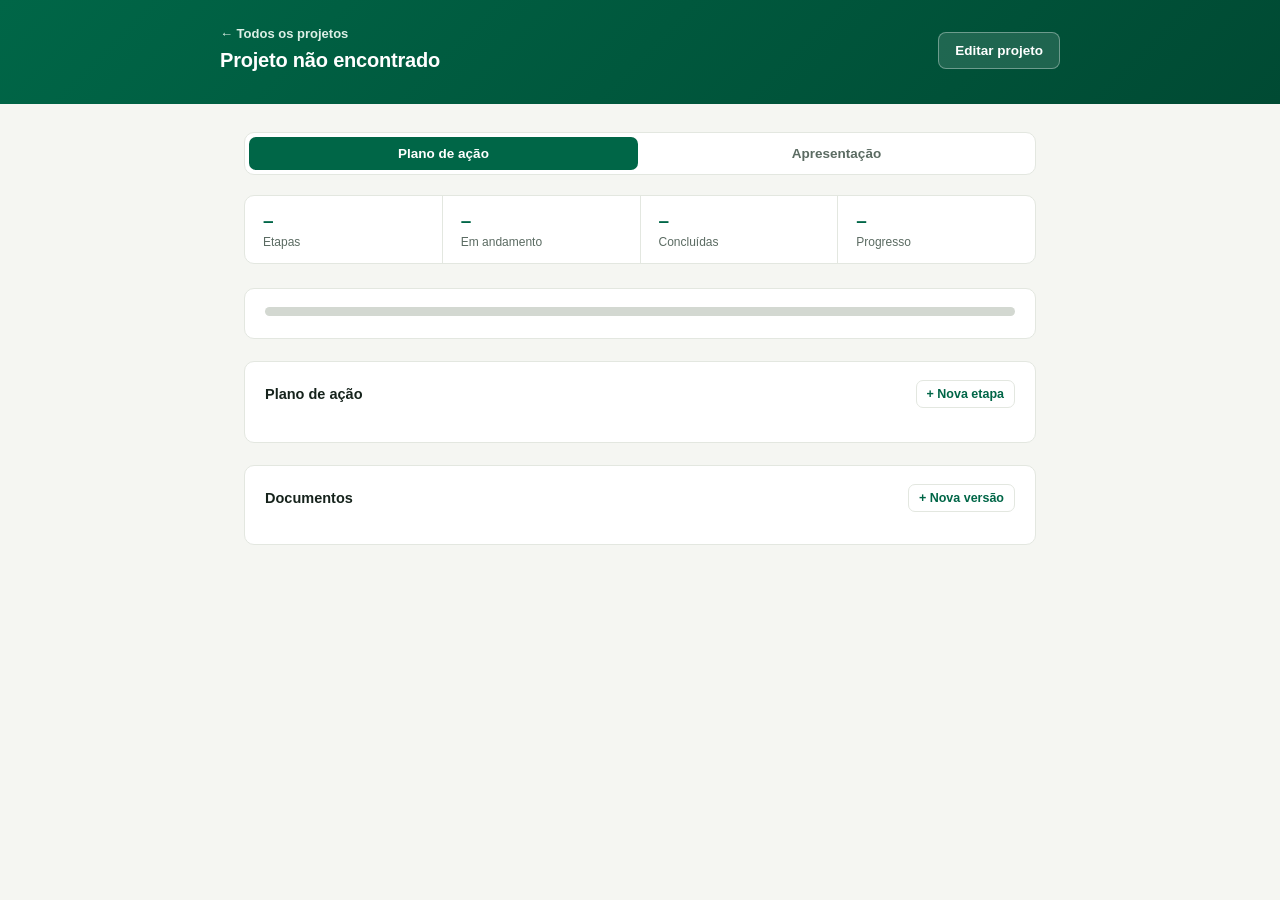
==== projeto.html @ 8b24bad8 "Make editable título/descrição look like plain text until clicked Previous version showed a visible " ====
<!DOCTYPE html>
<html lang="pt-BR">
<head>
<meta charset="UTF-8">
<meta name="viewport" content="width=device-width, initial-scale=1.0">
<title>Projeto — Planos de Ação</title>
<link rel="stylesheet" href="style.css?v=20260916e">
</head>
<body>

<div class="band">
  <div class="band-inner">
    <div class="band-text">
      <a class="band-back" href="index.html">&larr; Todos os projetos</a>
      <h1 id="projTitle">Carregando...</h1>
      <p id="projDesc"></p>
    </div>
    <button class="btn btn-ghost" onclick="toggleForm('formEditarProjeto')">Editar projeto</button>
  </div>
</div>

<div class="wrap">

  <form id="formEditarProjeto" class="inline-form hidden" onsubmit="salvarProjeto(event)" style="margin-bottom:24px;">
    <div>
      <label>Nome do projeto</label>
      <input type="text" id="editNome" required>
    </div>
    <div>
      <label>Descrição</label>
      <textarea id="editDescricao"></textarea>
    </div>
    <div class="actions">
      <button type="button" class="btn btn-danger btn-sm" onclick="excluirProjeto()">Excluir projeto</button>
      <button type="button" class="btn btn-outline btn-sm" onclick="toggleForm('formEditarProjeto')">Cancelar</button>
      <button type="submit" class="btn btn-primary btn-sm">Salvar</button>
    </div>
  </form>

  <div class="tabs">
    <button type="button" class="tab-btn active" data-tab="plano" onclick="mostrarAbaProjeto('plano')">Plano de ação</button>
    <button type="button" class="tab-btn" data-tab="apresentacao" onclick="mostrarAbaProjeto('apresentacao')">Apresentação</button>
  </div>

  <div id="tab-plano" class="tab-panel active">

  <div class="stats">
    <div class="stat"><span class="num" id="statTotal">–</span><span class="label">Etapas</span></div>
    <div class="stat"><span class="num" id="statAndamento">–</span><span class="label">Em andamento</span></div>
    <div class="stat"><span class="num" id="statDone">–</span><span class="label">Concluídas</span></div>
    <div class="stat"><span class="num" id="statPct">–</span><span class="label">Progresso</span></div>
  </div>

  <div class="card">
    <div class="bar-track" style="margin-bottom:4px;">
      <div class="bar-done" id="barDone" style="width:0%"></div>
      <div class="bar-progress" id="barProgress" style="width:0%"></div>
    </div>
  </div>

  <div class="card">
    <h2>
      Plano de ação
      <button class="btn btn-outline btn-sm" onclick="abrirFormNovaEtapa()">+ Nova etapa</button>
    </h2>

    <form id="formNovaEtapa" class="inline-form hidden" onsubmit="adicionarEtapa(event)">
      <div>
        <label>Título da etapa</label>
        <input type="text" id="etapaTitulo" required>
      </div>
      <div>
        <label>Descrição</label>
        <textarea id="etapaDescricao"></textarea>
      </div>
      <div class="row">
        <div>
          <label>Prazo sugerido (opcional, texto livre)</label>
          <input type="text" id="etapaPrazoSugerido" placeholder="Ex: 2 semanas">
        </div>
        <div>
          <label>Posição</label>
          <select id="etapaPosicao"></select>
        </div>
      </div>
      <div class="actions">
        <button type="button" class="btn btn-outline btn-sm" onclick="toggleForm('formNovaEtapa')">Cancelar</button>
        <button type="submit" class="btn btn-primary btn-sm">Adicionar etapa</button>
      </div>
    </form>

    <div id="stepper" class="stepper" style="margin-top:16px;"></div>
  </div>

  </div>

  <div id="tab-apresentacao" class="tab-panel">
    <div class="card">
      <h2>Apresentação</h2>
      <div id="slideEmpty" class="empty">Nenhum slide ainda. Envie imagens (JPG/PNG) da apresentação abaixo.</div>
      <div id="slideViewer" class="slide-viewer hidden">
        <div class="slide-frame">
          <img id="slideImg" src="" alt="Slide da apresentação">
        </div>
        <div class="slide-controls">
          <button type="button" class="btn btn-outline btn-sm" id="btnPrevSlide" onclick="mudarSlide(-1)">&larr; Anterior</button>
          <span class="slide-counter" id="slideCounter">1 / 1</span>
          <button type="button" class="btn btn-outline btn-sm" id="btnNextSlide" onclick="mudarSlide(1)">Próximo &rarr;</button>
        </div>
      </div>
      <div class="slide-upload-row">
        <p>Envie uma ou mais imagens para adicionar/substituir os slides.</p>
        <label class="btn btn-outline btn-sm" style="cursor:pointer;">
          + Enviar slides
          <input type="file" id="slideArquivos" accept="image/*" multiple style="display:none;" onchange="enviarSlides(event)">
        </label>
      </div>
      <div class="stage-actions" id="slideDeleteRow" style="margin-top:10px;"></div>
    </div>
  </div>

  <div class="card">
    <h2>
      Documentos
      <button class="btn btn-outline btn-sm" onclick="toggleForm('formNovoDoc')">+ Nova versão</button>
    </h2>

    <form id="formNovoDoc" class="inline-form hidden" onsubmit="enviarDocumento(event)">
      <div>
        <label>Arquivo</label>
        <input type="file" id="docArquivo" required>
      </div>
      <div>
        <label>Seu nome</label>
        <input type="text" id="docEnviadoPor" placeholder="Quem está enviando">
      </div>
      <div class="actions">
        <button type="button" class="btn btn-outline btn-sm" onclick="toggleForm('formNovoDoc')">Cancelar</button>
        <button type="submit" id="btnEnviarDoc" class="btn btn-primary btn-sm">Enviar</button>
      </div>
    </form>

    <div id="docList" class="doc-list" style="margin-top:14px;"></div>
  </div>

</div>

<script src="https://unpkg.com/@supabase/supabase-js@2"></script>
<script src="https://cdnjs.cloudflare.com/ajax/libs/pdf.js/3.11.174/pdf.min.js"></script>
<script src="app.js?v=20260916e"></script>
<script>
document.getElementById("docEnviadoPor").value = getMeuNome();
initProjeto();
</script>
</body>
</html>
---- style.css ----
:root{
  --green:#006647;
  --green-dark:#004a33;
  --yellow:#F7D917;
  --bg:#F5F6F2;
  --surface:#FFFFFF;
  --ink:#16231C;
  --muted:#5B6B62;
  --border:#E3E7E0;
  --not-started:#D3D8D1;
  --danger:#C0392B;
}
*{box-sizing:border-box;}
body{
  margin:0;
  background:var(--bg);
  color:var(--ink);
  font-family:-apple-system,BlinkMacSystemFont,"Segoe UI",Roboto,Helvetica,Arial,sans-serif;
  -webkit-font-smoothing:antialiased;
}
a{color:inherit;text-decoration:none;}

.band{
  background:linear-gradient(135deg,var(--green) 0%,var(--green-dark) 100%);
  padding:24px 24px 28px;
}
.band-inner{
  max-width:840px;
  margin:0 auto;
  display:flex;
  align-items:center;
  justify-content:space-between;
  gap:18px;
  flex-wrap:wrap;
}
.band-text h1{color:#fff;font-size:20px;font-weight:700;margin:0 0 4px;letter-spacing:-0.01em;}
.band-text p{color:#DCEFE6;font-size:13.5px;margin:0;}
.band-back{color:#DCEFE6;font-size:13px;font-weight:600;display:inline-flex;align-items:center;gap:6px;margin-bottom:8px;}
.band-back:hover{color:#fff;}

.btn{
  border:none;border-radius:8px;padding:10px 16px;font-size:13.5px;font-weight:700;
  cursor:pointer;display:inline-flex;align-items:center;gap:6px;
}
.btn-primary{background:var(--yellow);color:var(--green-dark);}
.btn-primary:hover{filter:brightness(0.97);}
.btn-ghost{background:rgba(255,255,255,0.12);color:#fff;border:1px solid rgba(255,255,255,0.35);}
.btn-ghost:hover{background:rgba(255,255,255,0.2);}
.btn-outline{background:var(--surface);color:var(--green);border:1px solid var(--border);}
.btn-outline:hover{border-color:var(--green);}
.btn-danger{background:#fff;color:var(--danger);border:1px solid #EFC7C1;}
.btn-danger:hover{background:#FCEEEC;}
.btn-sm{padding:6px 10px;font-size:12.5px;border-radius:7px;}
.btn:disabled{opacity:0.5;cursor:default;}

.wrap{max-width:840px;margin:0 auto;padding:28px 24px 60px;}

.empty{
  background:var(--surface);border:1px dashed var(--border);border-radius:10px;
  padding:40px 24px;text-align:center;color:var(--muted);font-size:14px;
}

.projects-grid{display:flex;flex-direction:column;gap:14px;}
.project-card{
  background:var(--surface);border:1px solid var(--border);border-radius:10px;
  padding:18px 20px;display:block;transition:border-color .15s ease;
}
.project-card:hover{border-color:var(--green);}
.project-card-top{display:flex;justify-content:space-between;align-items:baseline;gap:12px;margin-bottom:6px;}
.project-card h3{font-size:16px;margin:0;}
.project-card .pct{font-size:13px;font-weight:700;color:var(--green);}
.project-card p{font-size:13.5px;color:var(--muted);margin:0 0 12px;line-height:1.5;}
.bar-track{height:9px;background:var(--not-started);border-radius:6px;overflow:hidden;display:flex;}
.bar-done{background:var(--green);height:100%;}
.bar-progress{background:var(--yellow);height:100%;}
.project-card-meta{margin-top:10px;font-size:12px;color:var(--muted);display:flex;gap:14px;}

.stats{
  display:flex;background:var(--surface);border:1px solid var(--border);border-radius:10px;
  overflow:hidden;margin-bottom:24px;
}
.stat{flex:1;padding:14px 18px;text-align:left;}
.stat + .stat{border-left:1px solid var(--border);}
.stat .num{font-size:19px;font-weight:700;color:var(--green);display:block;line-height:1.2;}
.stat .label{font-size:12px;color:var(--muted);margin-top:2px;display:block;}

.card{background:var(--surface);border:1px solid var(--border);border-radius:10px;padding:18px 20px;margin-bottom:22px;}
.card h2{font-size:14.5px;font-weight:700;margin:0 0 14px;display:flex;justify-content:space-between;align-items:center;}

.stepper{position:relative;}
.stage{position:relative;display:flex;gap:16px;padding-bottom:26px;}
.stage:last-child{padding-bottom:0;}
.marker-col{display:flex;flex-direction:column;align-items:center;width:32px;flex-shrink:0;}
.marker{
  width:32px;height:32px;border-radius:50%;border:2px solid var(--not-started);background:var(--surface);
  display:flex;align-items:center;justify-content:center;font-size:13px;font-weight:700;color:var(--muted);
  flex-shrink:0;transition:all .2s ease;
}
.marker.andamento{border-color:var(--yellow);background:var(--yellow);color:var(--green-dark);}
.marker.concluido{border-color:var(--green);background:var(--green);color:#fff;}
.connector{width:2px;flex:1;background:var(--not-started);margin-top:4px;}
.connector.filled{background:var(--green);}
.stage-body{flex:1;padding-top:2px;}
.stage-top{display:flex;justify-content:space-between;align-items:flex-start;gap:12px;flex-wrap:wrap;}
.stage-title{font-size:15px;font-weight:700;margin:0;}
.stage-desc{font-size:13px;color:var(--muted);margin:5px 0 10px;line-height:1.5;max-width:56ch;}
.stage-title-input{
  font-size:15px;font-weight:700;font-family:inherit;color:var(--ink);border:1px solid transparent;
  background:none;border-radius:6px;padding:0;margin:0;width:100%;appearance:none;-webkit-appearance:none;
}
.stage-title-input:focus{border-color:var(--green);background:var(--surface);outline:none;padding:3px 6px;margin:0 0 0 -7px;width:calc(100% + 7px);}
.stage-desc-input{
  display:block;font-size:13px;color:var(--muted);font-family:inherit;line-height:1.5;max-width:56ch;
  width:100%;margin:5px 0 10px;border:1px solid transparent;border-radius:6px;
  padding:0;resize:none;min-height:0;height:auto;overflow:hidden;appearance:none;-webkit-appearance:none;
}
.stage-desc-input:focus{
  border-color:var(--green);background:var(--surface);outline:none;color:var(--ink);resize:vertical;
  padding:4px 6px;margin:5px 0 10px -7px;width:calc(100% + 7px);
}
.meta-label{font-size:12px;color:var(--muted);font-weight:600;display:block;margin:4px 0 4px;}
.resp-list{display:flex;flex-wrap:wrap;align-items:center;gap:6px;margin-bottom:10px;}
.resp-chip{
  display:inline-flex;align-items:center;gap:2px;background:var(--bg);border:1px solid var(--border);
  border-radius:6px;padding:2px 4px 2px 8px;
}
.resp-chip input{border:none;background:none;font-size:12.5px;width:110px;padding:2px;color:var(--ink);font-family:inherit;}
.resp-remove{border:none;background:none;color:var(--muted);cursor:pointer;font-size:14px;padding:0 5px;line-height:1;}
.resp-remove:hover{color:var(--danger);}
.stage-meta{font-size:12px;color:var(--muted);display:flex;gap:14px;flex-wrap:wrap;margin-bottom:10px;}
.obs-field{
  width:100%;border:1px solid var(--border);border-radius:7px;padding:8px 10px;font-size:12.5px;
  font-family:inherit;color:var(--ink);resize:vertical;min-height:44px;margin-bottom:10px;
}
.stage-meta input{
  border:1px solid var(--border);border-radius:6px;padding:3px 7px;font-size:12px;font-family:inherit;
  color:var(--ink);width:150px;
}
.stage-actions{display:flex;gap:6px;margin-top:6px;}

.segctl{display:inline-flex;border:1px solid var(--border);border-radius:8px;overflow:hidden;}
.segctl button{
  border:none;background:var(--surface);color:var(--muted);padding:6px 11px;font-size:12px;font-weight:600;
  cursor:pointer;border-right:1px solid var(--border);
}
.segctl button:last-child{border-right:none;}
.segctl button.active-nao{background:var(--not-started);color:var(--ink);}
.segctl button.active-andamento{background:var(--yellow);color:var(--green-dark);}
.segctl button.active-concluido{background:var(--green);color:#fff;}

.doc-list{display:flex;flex-direction:column;gap:0;}
.doc-row{
  display:flex;justify-content:space-between;align-items:center;gap:12px;
  padding:11px 0;border-bottom:1px solid var(--border);
}
.doc-row:last-child{border-bottom:none;}
.doc-info{display:flex;align-items:center;gap:10px;min-width:0;}
.doc-version{
  flex-shrink:0;background:var(--bg);border:1px solid var(--border);border-radius:6px;
  padding:3px 8px;font-size:11.5px;font-weight:700;color:var(--green);
}
.doc-text{min-width:0;}
.doc-name{font-size:13.5px;font-weight:600;overflow:hidden;text-overflow:ellipsis;white-space:nowrap;}
.doc-meta{font-size:11.5px;color:var(--muted);margin-top:2px;}

.inline-form{
  background:var(--bg);border:1px solid var(--border);border-radius:8px;padding:14px;margin-top:12px;
  display:flex;flex-direction:column;gap:10px;
}
.hidden{display:none;}
.inline-form label{font-size:12px;font-weight:600;color:var(--muted);}
.inline-form input[type=text],.inline-form input[type=date],.inline-form textarea{
  border:1px solid var(--border);border-radius:7px;padding:8px 10px;font-size:13.5px;font-family:inherit;
  width:100%;color:var(--ink);
}
.inline-form textarea{resize:vertical;min-height:56px;}
.inline-form .row{display:flex;gap:10px;flex-wrap:wrap;}
.inline-form .row > div{flex:1;min-width:140px;}
.inline-form .actions{display:flex;gap:8px;justify-content:flex-end;}

.toast{
  position:fixed;bottom:20px;left:50%;transform:translateX(-50%);
  background:var(--ink);color:#fff;padding:11px 18px;border-radius:8px;font-size:13.5px;
  box-shadow:0 6px 20px rgba(0,0,0,.2);z-index:999;opacity:0;transition:opacity .2s ease;
  pointer-events:none;max-width:90vw;text-align:center;
}
.toast.show{opacity:1;}
.toast.error{background:var(--danger);}

.icon-btn{
  background:none;border:none;color:var(--muted);cursor:pointer;font-size:13px;padding:4px 6px;border-radius:5px;
}
.icon-btn:hover{background:var(--bg);color:var(--ink);}
.icon-btn.danger:hover{color:var(--danger);}

.tabs{display:flex;gap:4px;background:var(--surface);border:1px solid var(--border);border-radius:10px;padding:4px;margin-bottom:20px;}
.tabs button{
  flex:1;border:none;background:none;color:var(--muted);padding:9px 14px;font-size:13.5px;font-weight:700;
  cursor:pointer;border-radius:7px;
}
.tabs button.active{background:var(--green);color:#fff;}
.tab-panel{display:none;}
.tab-panel.active{display:block;}

.slide-viewer{background:var(--surface);border:1px solid var(--border);border-radius:10px;overflow:hidden;}
.slide-frame{
  width:100%;aspect-ratio:16/9;background:#000;display:flex;align-items:center;justify-content:center;overflow:hidden;
}
.slide-frame img{width:100%;height:100%;object-fit:contain;background:#fff;}
.slide-controls{
  display:flex;align-items:center;justify-content:space-between;gap:12px;padding:10px 14px;border-top:1px solid var(--border);
}
.slide-controls .slide-counter{font-size:12.5px;color:var(--muted);font-weight:600;}
.slide-upload-row{display:flex;justify-content:space-between;align-items:center;margin-top:14px;}
.slide-upload-row p{font-size:12.5px;color:var(--muted);margin:0;}

@media (max-width:560px){
  .stage-meta input{width:120px;}
  .project-card-top{flex-direction:column;align-items:flex-start;}
}
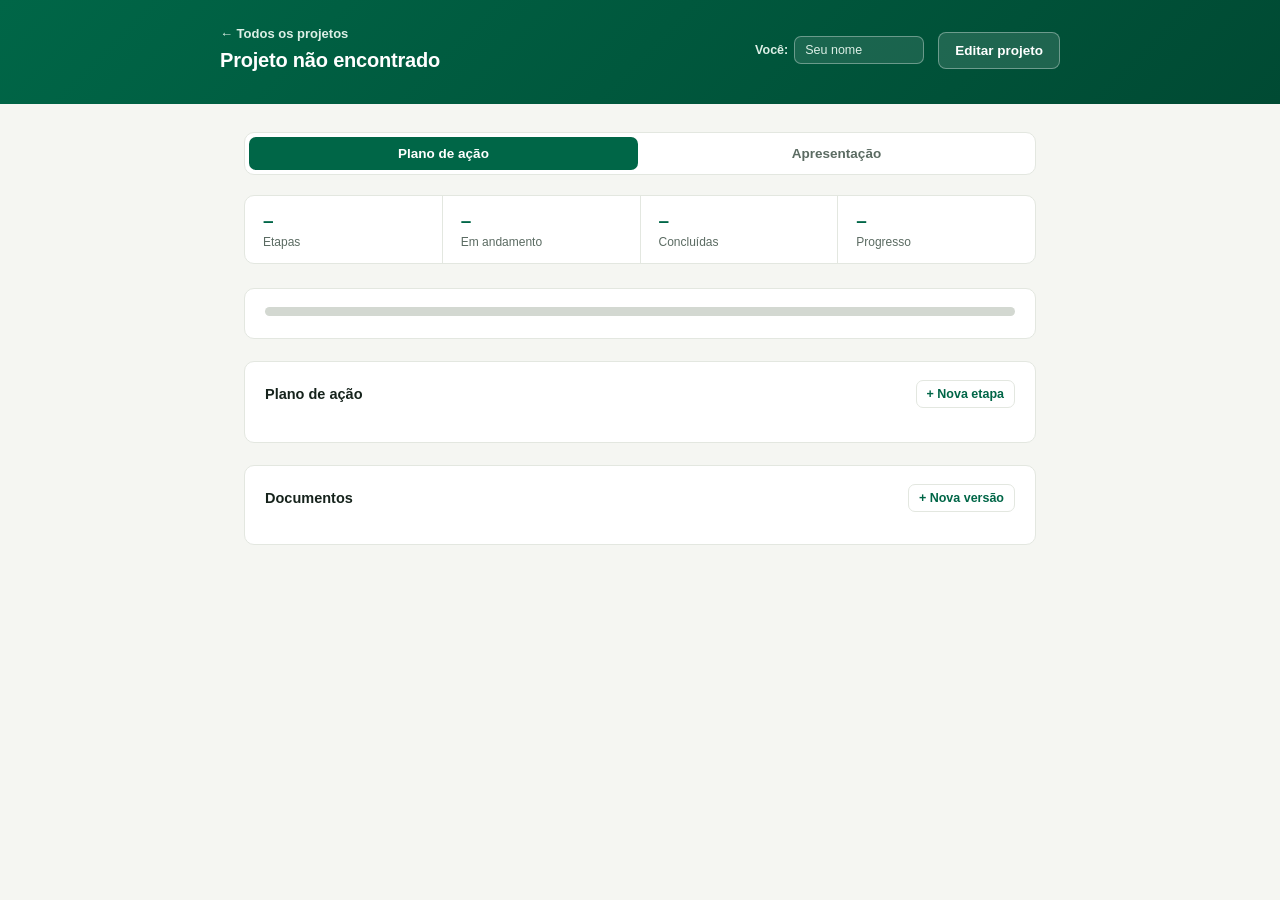
==== commit 7411ee6e: "Add per-etapa checklist and status-change history Checklist: sub-items with checkboxes inside each e" ====
--- a/projeto.html
+++ b/projeto.html
@@ -4,7 +4,7 @@
 <meta charset="UTF-8">
 <meta name="viewport" content="width=device-width, initial-scale=1.0">
 <title>Projeto — Planos de Ação</title>
-<link rel="stylesheet" href="style.css?v=20260916e">
+<link rel="stylesheet" href="style.css?v=20260917c">
 </head>
 <body>
 
@@ -15,7 +15,13 @@
       <h1 id="projTitle">Carregando...</h1>
       <p id="projDesc"></p>
     </div>
-    <button class="btn btn-ghost" onclick="toggleForm('formEditarProjeto')">Editar projeto</button>
+    <div class="band-actions">
+      <div class="meu-nome">
+        <label for="meuNomeInput">Você:</label>
+        <input type="text" id="meuNomeInput" placeholder="Seu nome" onchange="setMeuNome(this.value)">
+      </div>
+      <button class="btn btn-ghost" onclick="toggleForm('formEditarProjeto')">Editar projeto</button>
+    </div>
   </div>
 </div>
 
@@ -147,9 +153,10 @@
 
 <script src="https://unpkg.com/@supabase/supabase-js@2"></script>
 <script src="https://cdnjs.cloudflare.com/ajax/libs/pdf.js/3.11.174/pdf.min.js"></script>
-<script src="app.js?v=20260916e"></script>
+<script src="app.js?v=20260917c"></script>
 <script>
 document.getElementById("docEnviadoPor").value = getMeuNome();
+document.getElementById("meuNomeInput").value = getMeuNome();
 initProjeto();
 </script>
 </body>
--- a/style.css
+++ b/style.css
@@ -37,6 +37,14 @@
 .band-text p{color:#DCEFE6;font-size:13.5px;margin:0;}
 .band-back{color:#DCEFE6;font-size:13px;font-weight:600;display:inline-flex;align-items:center;gap:6px;margin-bottom:8px;}
 .band-back:hover{color:#fff;}
+.band-actions{display:flex;align-items:center;gap:14px;}
+.meu-nome{display:flex;align-items:center;gap:6px;}
+.meu-nome label{color:#DCEFE6;font-size:12.5px;font-weight:600;}
+.meu-nome input{
+  border:1px solid rgba(255,255,255,0.35);background:rgba(255,255,255,0.1);color:#fff;border-radius:7px;
+  padding:6px 10px;font-size:12.5px;width:130px;font-family:inherit;
+}
+.meu-nome input::placeholder{color:#DCEFE6;}
 
 .btn{
   border:none;border-radius:8px;padding:10px 16px;font-size:13.5px;font-weight:700;
@@ -104,20 +112,6 @@
 .stage-top{display:flex;justify-content:space-between;align-items:flex-start;gap:12px;flex-wrap:wrap;}
 .stage-title{font-size:15px;font-weight:700;margin:0;}
 .stage-desc{font-size:13px;color:var(--muted);margin:5px 0 10px;line-height:1.5;max-width:56ch;}
-.stage-title-input{
-  font-size:15px;font-weight:700;font-family:inherit;color:var(--ink);border:1px solid transparent;
-  background:none;border-radius:6px;padding:0;margin:0;width:100%;appearance:none;-webkit-appearance:none;
-}
-.stage-title-input:focus{border-color:var(--green);background:var(--surface);outline:none;padding:3px 6px;margin:0 0 0 -7px;width:calc(100% + 7px);}
-.stage-desc-input{
-  display:block;font-size:13px;color:var(--muted);font-family:inherit;line-height:1.5;max-width:56ch;
-  width:100%;margin:5px 0 10px;border:1px solid transparent;border-radius:6px;
-  padding:0;resize:none;min-height:0;height:auto;overflow:hidden;appearance:none;-webkit-appearance:none;
-}
-.stage-desc-input:focus{
-  border-color:var(--green);background:var(--surface);outline:none;color:var(--ink);resize:vertical;
-  padding:4px 6px;margin:5px 0 10px -7px;width:calc(100% + 7px);
-}
 .meta-label{font-size:12px;color:var(--muted);font-weight:600;display:block;margin:4px 0 4px;}
 .resp-list{display:flex;flex-wrap:wrap;align-items:center;gap:6px;margin-bottom:10px;}
 .resp-chip{
@@ -128,6 +122,22 @@
 .resp-remove{border:none;background:none;color:var(--muted);cursor:pointer;font-size:14px;padding:0 5px;line-height:1;}
 .resp-remove:hover{color:var(--danger);}
 .stage-meta{font-size:12px;color:var(--muted);display:flex;gap:14px;flex-wrap:wrap;margin-bottom:10px;}
+.checklist{margin:4px 0 10px;}
+.checklist-item{display:flex;align-items:center;gap:8px;padding:3px 0;}
+.checklist-item input[type=checkbox]{width:15px;height:15px;flex-shrink:0;accent-color:var(--green);}
+.checklist-item span{font-size:13px;flex:1;}
+.checklist-item.feito span{color:var(--muted);text-decoration:line-through;}
+.checklist-item .icon-btn{padding:2px 6px;font-size:12px;}
+.checklist-add{display:flex;gap:6px;margin-top:4px;}
+.checklist-add input{
+  flex:1;border:1px solid var(--border);border-radius:6px;padding:5px 8px;font-size:12.5px;font-family:inherit;
+}
+
+.historico-toggle{background:none;border:none;color:var(--muted);font-size:12px;cursor:pointer;padding:2px 0;text-decoration:underline;}
+.historico-toggle:hover{color:var(--ink);}
+.historico-list{margin:6px 0 0;padding-left:0;list-style:none;font-size:11.5px;color:var(--muted);}
+.historico-list li{padding:2px 0;}
+
 .obs-field{
   width:100%;border:1px solid var(--border);border-radius:7px;padding:8px 10px;font-size:12.5px;
   font-family:inherit;color:var(--ink);resize:vertical;min-height:44px;margin-bottom:10px;
@@ -149,11 +159,9 @@
 .segctl button.active-concluido{background:var(--green);color:#fff;}
 
 .doc-list{display:flex;flex-direction:column;gap:0;}
-.doc-row{
-  display:flex;justify-content:space-between;align-items:center;gap:12px;
-  padding:11px 0;border-bottom:1px solid var(--border);
-}
-.doc-row:last-child{border-bottom:none;}
+.doc-item{padding:11px 0;border-bottom:1px solid var(--border);}
+.doc-item:last-child{border-bottom:none;}
+.doc-row{display:flex;justify-content:space-between;align-items:center;gap:12px;}
 .doc-info{display:flex;align-items:center;gap:10px;min-width:0;}
 .doc-version{
   flex-shrink:0;background:var(--bg);border:1px solid var(--border);border-radius:6px;
@@ -162,6 +170,11 @@
 .doc-text{min-width:0;}
 .doc-name{font-size:13.5px;font-weight:600;overflow:hidden;text-overflow:ellipsis;white-space:nowrap;}
 .doc-meta{font-size:11.5px;color:var(--muted);margin-top:2px;}
+.doc-resumo{
+  font-size:12px;color:var(--muted);line-height:1.5;margin:8px 0 0;padding:8px 10px;
+  background:var(--bg);border-radius:7px;border:1px solid var(--border);
+}
+.doc-resumo-carregando{font-size:12px;color:var(--muted);font-style:italic;margin:8px 0 0;}
 
 .inline-form{
   background:var(--bg);border:1px solid var(--border);border-radius:8px;padding:14px;margin-top:12px;
